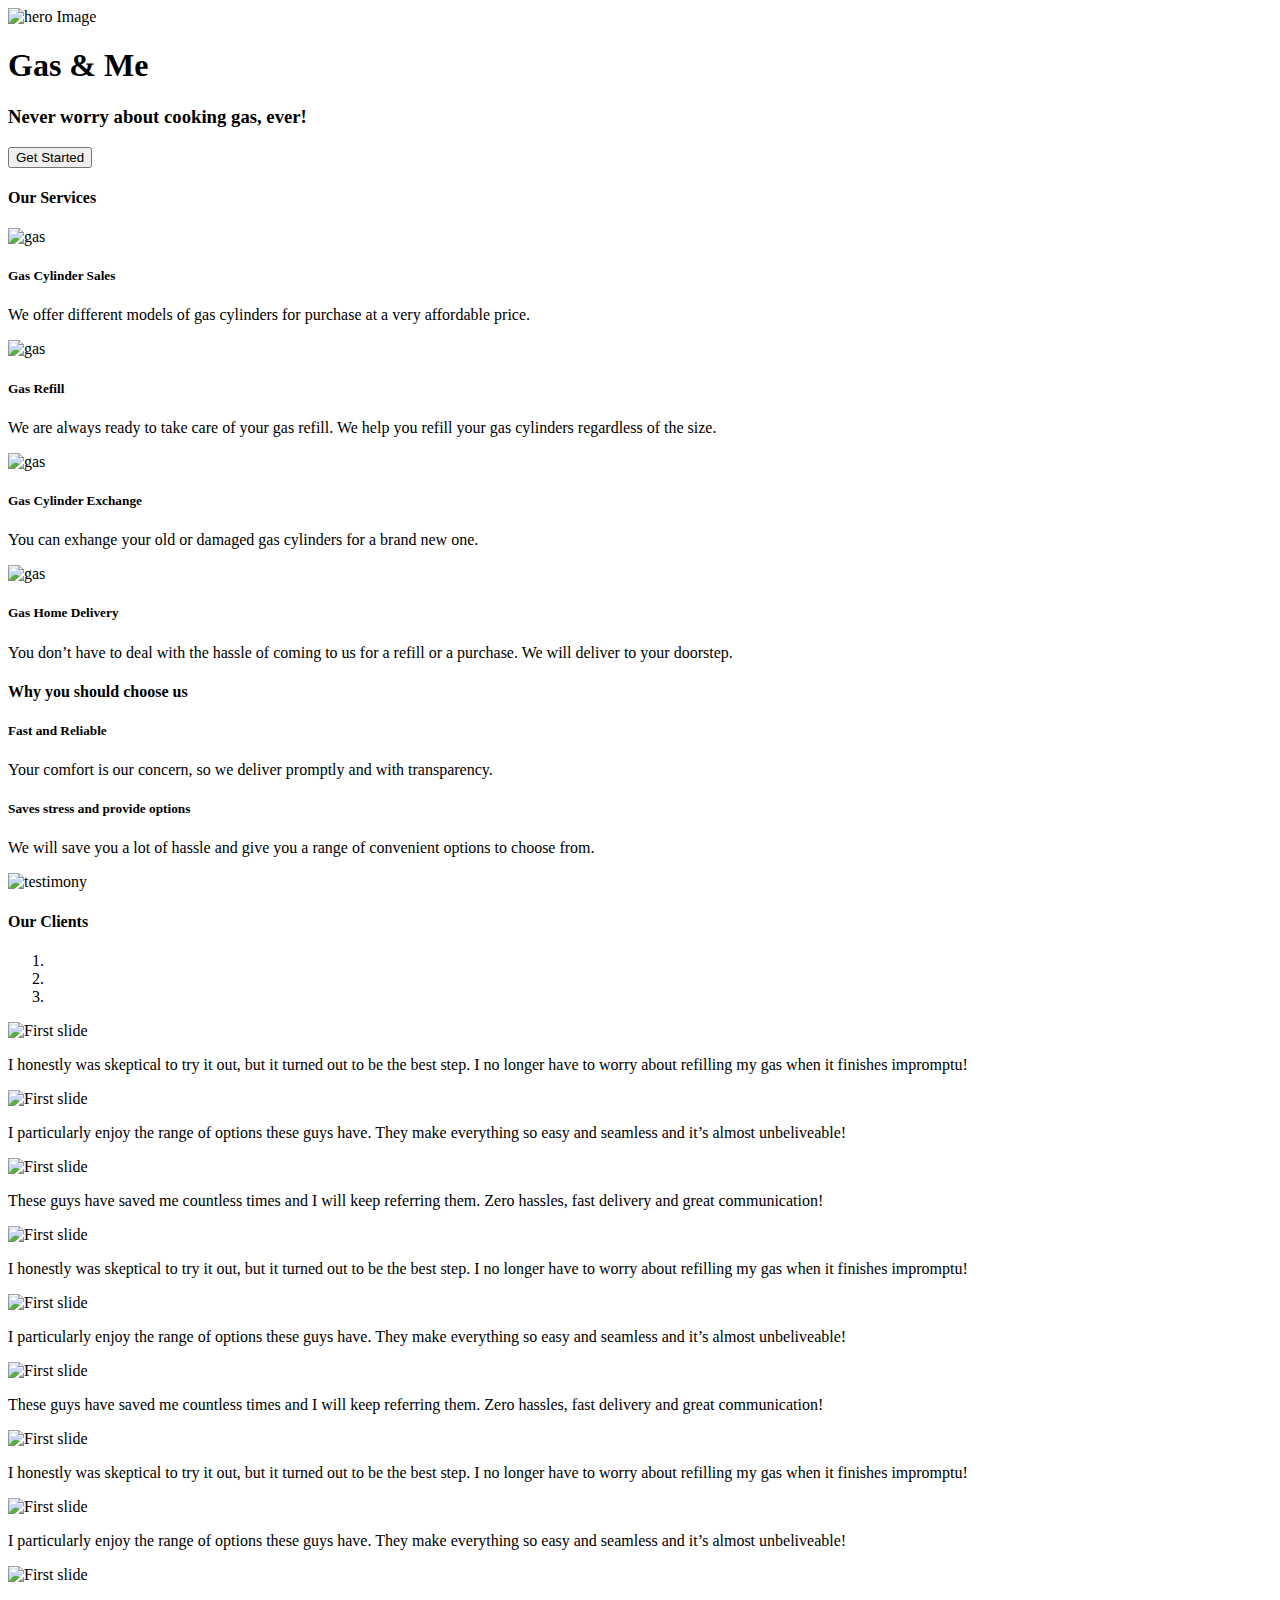
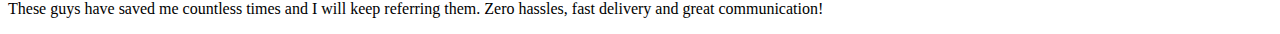
==== pages/index.html @ 0a4c54c0 "replaced pages directory" ====
<!DOCTYPE html>
<html lang="en">
<head>
    <meta charset="UTF-8">
    <meta http-equiv="X-UA-Compatible" content="IE=edge">
    <meta name="viewport" content="width=device-width, initial-scale=1.0">
    <link rel="stylesheet" href="/styles/index.css">
    <link rel="stylesheet" href="https://stackpath.bootstrapcdn.com/bootstrap/4.5.0/css/bootstrap.min.css"
        integrity="sha384-9aIt2nRpC12Uk9gS9baDl411NQApFmC26EwAOH8WgZl5MYYxFfc+NcPb1dKGj7Sk" crossorigin="anonymous" />
    <link rel="stylesheet" href="https://cdnjs.cloudflare.com/ajax/libs/font-awesome/5.12.0-2/css/all.min.css"
        integrity="sha256-46r060N2LrChLLb5zowXQ72/iKKNiw/lAmygmHExk/o=" crossorigin="anonymous" />
    <link href="https://fonts.googleapis.com/css2?family=Nunito:wght@400;600&display=swap" rel="stylesheet">
    <link rel="stylesheet" href="https://cdnjs.cloudflare.com/ajax/libs/animate.css/4.1.1/animate.min.css"/>
    <title>Gas&Me</title>
</head>
<body>
    <div class="hero-section">
        <div class="hero">        
            <img src="/images/hero.png" alt="hero Image" class="hero-img">
            <div class="hero-text">
               <h1 class="animate__animated animate__fadeInDown">Gas & Me</h1>
               <h3 class="animate__animated animate__fadeInDown animate__delay-1s text-center">Never worry about cooking gas, ever!</h3>
               <button class="btn-regular animate__animated animate__fadeIn animate__delay-2s">Get Started</button>
           </div>
       </div>
    </div>
    <div class="services-section">
        <h4 class="section-header">Our Services</h4>
        <div class="service-row">
            <div class="service-item first-service">
                <img src="/images/Screen Shot 2021-06-16 at 1.08.34 PM.png" alt="gas" class="service-img">
                <div>
                    <h5 class="service-item-header">Gas Cylinder Sales</h5>
                    <p>We offer different models of gas cylinders for purchase at a very affordable price.</p>
                </div>
            </div>
            <div class="service-item">
                <img src="/images/Screen Shot 2021-06-16 at 1.05.53 PM.png" alt="gas" class="service-img">
                <div>
                    <h5 class="service-item-header">Gas Refill</h5>
                    <p>We are always ready to take care
                        of your gas refill. We help you refill your gas cylinders regardless of the size.</p>
                </div>
            </div>
        </div>
        <div class="service-row">
            <div class="service-item">
                <img src="/images/Screen Shot 2021-06-16 at 1.15.35 PM.png" alt="gas" class="service-img">
                <div>
                    <h5 class="service-item-header">Gas Cylinder Exchange</h5>
                    <p>You can exhange your old or damaged gas cylinders for a brand new one.</p>
                </div>
            </div>
            <div class="service-item fourth-service">
                <img src="/images/Screen Shot 2021-06-16 at 1.16.30 PM.png" alt="gas" class="service-img">
                <div>
                    <h5 class="service-item-header">Gas Home Delivery</h5>
                    <p>You don’t have to deal with the hassle of coming to us for a refill  or a purchase. We will deliver to your doorstep.</p>
                </div>
            </div>
        </div>
    </div>
    <div class="testimony-section">
       <div class="whyUs-container">
            <h4 class="section-header">Why you should choose us</h4>
            <div class="whyUs">
                <div class="whyUs-text">
                    <h5>Fast and Reliable</h5>
                    <p>Your comfort is our concern, so we deliver promptly and with transparency.</p>
                    <h5>Saves stress and provide options</h5>
                    <p>We will save you a lot of hassle and give you a range of convenient options to choose from.</p>
                </div>
                <img src="/images/8481.JPG" alt="testimony" class="whyUs-img">
            </div>
       </div>
       <div class="reviews">
            <h4 class="section-header">Our Clients</h4>
            <div id="carouselIndicators" class="carousel slide row  mx-auto" data-ride="carousel">
            <ol class="carousel-indicators">
                <li data-target="#carouselIndicators" data-slide-to="0" class="active"></li>
                <li data-target="#carouselIndicators" data-slide-to="1"></li>
                <li data-target="#carouselIndicators" data-slide-to="2"></li>
            </ol>
            <div class="carousel-inner">
                <div class="carousel-item active">
                    <div class="d-flex">
                       <div class="user-testimony-container d-none d-lg-block shadow ">
                            <img class="d-block mb-4" src="/images/IMG_0888 2.jpg" alt="First slide">
                            <p>
                                I honestly was skeptical to try it out,
                                but it turned out to be the best step.
                                I no longer have to worry about refilling
                                my gas when it finishes impromptu!
                            </p>
                       </div>
                       <div class="user-testimony-container ml-0 ml-lg-4 shadow ">
                            <img class="d-block mb-4" src="/images/Screen Shot 2021-06-16 at 1.20.29 PM.png" alt="First slide">
                            <p>
                                I particularly enjoy the range of options these guys have.
                                They make everything so easy and 
                                seamless and it’s almost unbeliveable!
                            </p>
                        </div>
                        <div class="user-testimony-container ml-4 d-none d-lg-block shadow">
                            <img class="d-block mb-4" src="/images/IMG_9053.jpg" alt="First slide">
                            <p>
                                These guys have saved me countless times
                                and I will keep referring them. 
                                Zero hassles, fast delivery and 
                                great communication!
                            </p>
                        </div>     
                    </div>                                                      
                </div>
                <div class="carousel-item">
                    <div class="d-flex">
                        <div class="user-testimony-container d-none d-lg-block shadow">
                             <img class="d-block mb-4" src="https://picsum.photos/id/1027/2848/4272" alt="First slide">
                             <p>
                                 I honestly was skeptical to try it out,
                                 but it turned out to be the best step.
                                 I no longer have to worry about refilling
                                 my gas when it finishes impromptu!
                             </p>
                        </div>
                        <div class="user-testimony-container ml-0 ml-lg-4 shadow">
                             <img class="d-block mb-4" src="/images/IMG_0888 2.jpg" alt="First slide">
                             <p>
                                 I particularly enjoy the range of options these guys have.
                                 They make everything so easy and 
                                 seamless and it’s almost unbeliveable!
                             </p>
                         </div>
                         <div class="user-testimony-container ml-4 d-none d-lg-block shadow">
                             <img class="d-block mb-4" src="https://picsum.photos/200" alt="First slide">
                             <p>
                                 These guys have saved me countless times
                                 and I will keep referring them. 
                                 Zero hassles, fast delivery and 
                                 great communication!
                             </p>
                         </div>     
                     </div>           
                </div>
                <div class="carousel-item">
                    <div class="d-flex">
                        <div class="user-testimony-container d-none d-lg-block shadow">
                             <img class="d-block mb-4" src="https://picsum.photos/id/219/5184/3456" alt="First slide">
                             <p>
                                 I honestly was skeptical to try it out,
                                 but it turned out to be the best step.
                                 I no longer have to worry about refilling
                                 my gas when it finishes impromptu!
                             </p>
                        </div>
                        <div class="user-testimony-container ml-0 ml-lg-4 shadow">
                             <img class="d-block mb-4" src="/images/IMG_9053.jpg" alt="First slide">
                             <p>
                                 I particularly enjoy the range of options these guys have.
                                 They make everything so easy and 
                                 seamless and it’s almost unbeliveable!
                             </p>
                         </div>
                         <div class="user-testimony-container ml-4 d-none d-lg-block shadow">
                             <img class="d-block mb-4" src="https://picsum.photos/id/250/4928/3264" alt="First slide">
                             <p>
                                 These guys have saved me countless times
                                 and I will keep referring them. 
                                 Zero hassles, fast delivery and 
                                 great communication!
                             </p>
                         </div>     
                     </div>           
                </div>
            </div>
        </div>
    </div>
    <!-- MDB -->
    <script src="https://code.jquery.com/jquery-3.5.1.slim.min.js"
        integrity="sha384-DfXdz2htPH0lsSSs5nCTpuj/zy4C+OGpamoFVy38MVBnE+IbbVYUew+OrCXaRkfj"
        crossorigin="anonymous"></script>
    <script src="https://cdn.jsdelivr.net/npm/popper.js@1.16.0/dist/umd/popper.min.js"
        integrity="sha384-Q6E9RHvbIyZFJoft+2mJbHaEWldlvI9IOYy5n3zV9zzTtmI3UksdQRVvoxMfooAo"
        crossorigin="anonymous"></script>
    <script src="https://stackpath.bootstrapcdn.com/bootstrap/4.5.0/js/bootstrap.min.js"
        integrity="sha384-OgVRvuATP1z7JjHLkuOU7Xw704+h835Lr+6QL9UvYjZE3Ipu6Tp75j7Bh/kR0JKI"
        crossorigin="anonymous"></script>
</body>
</html>
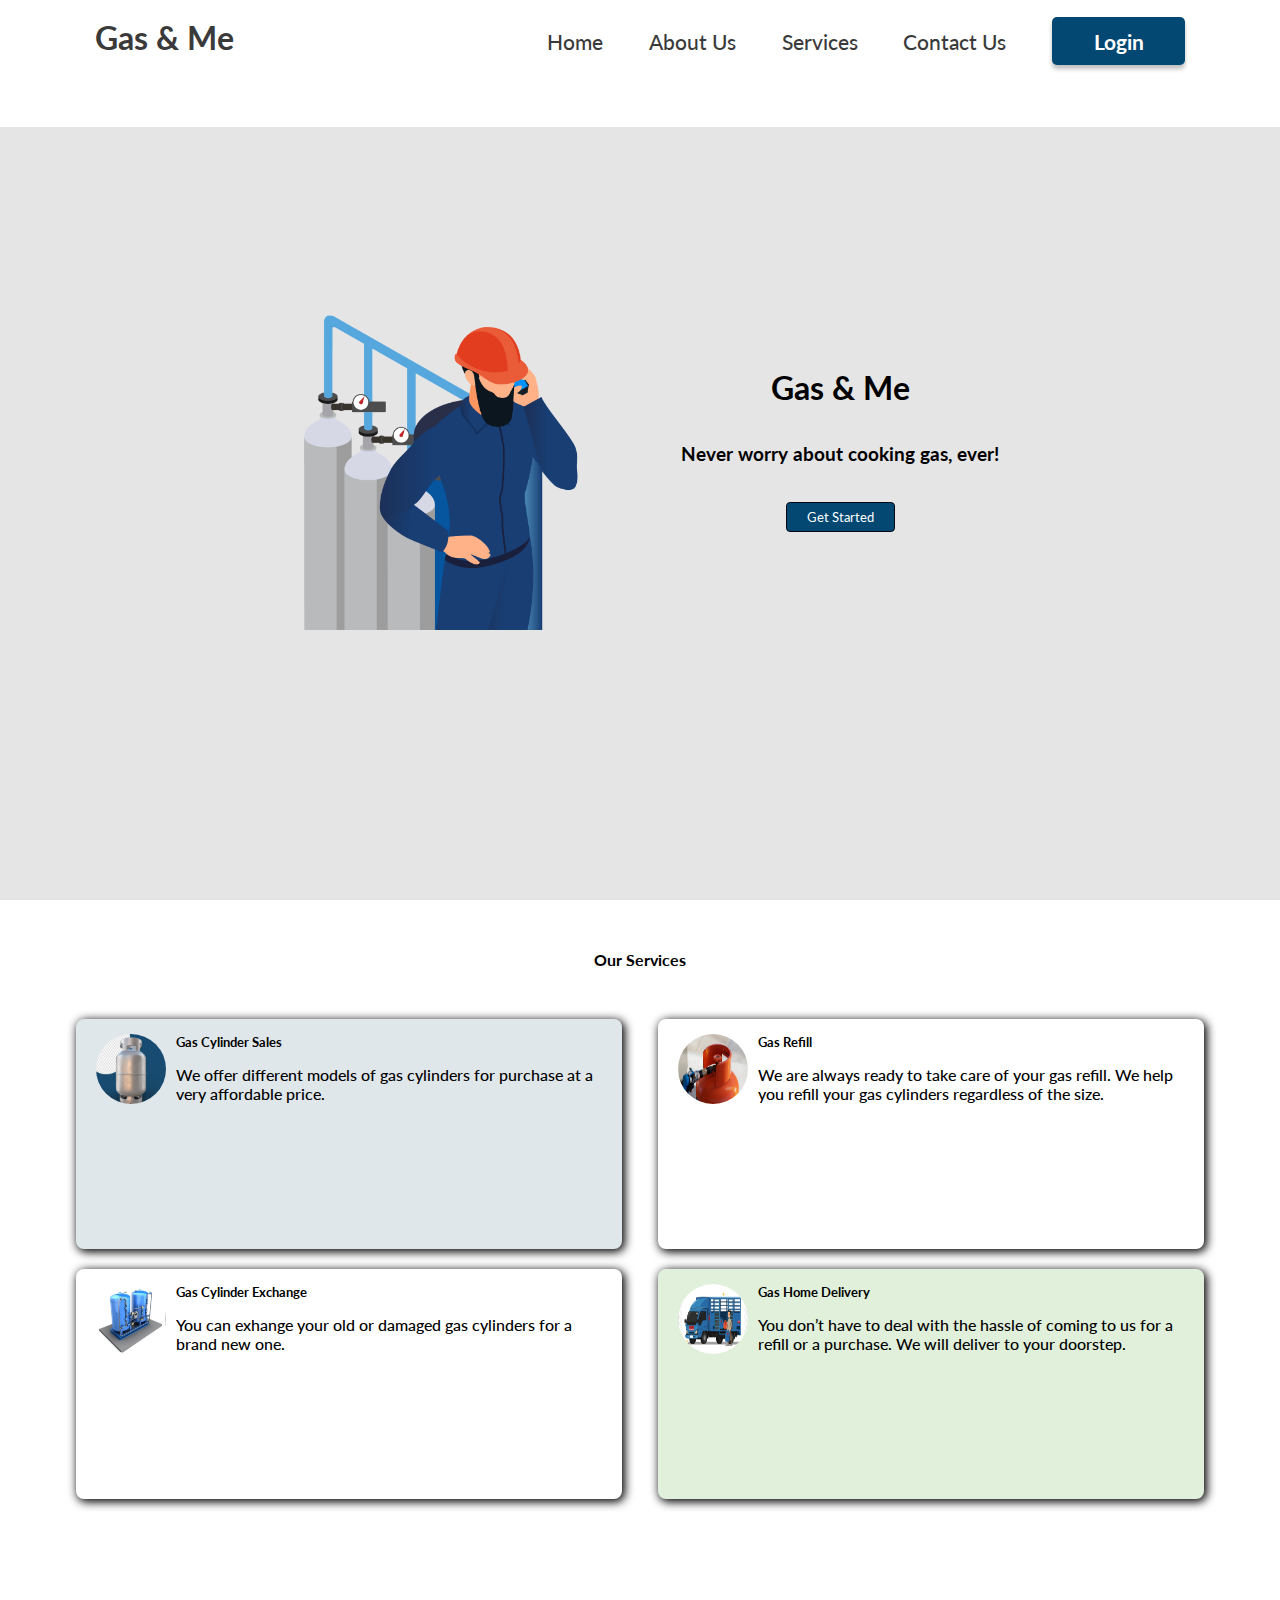
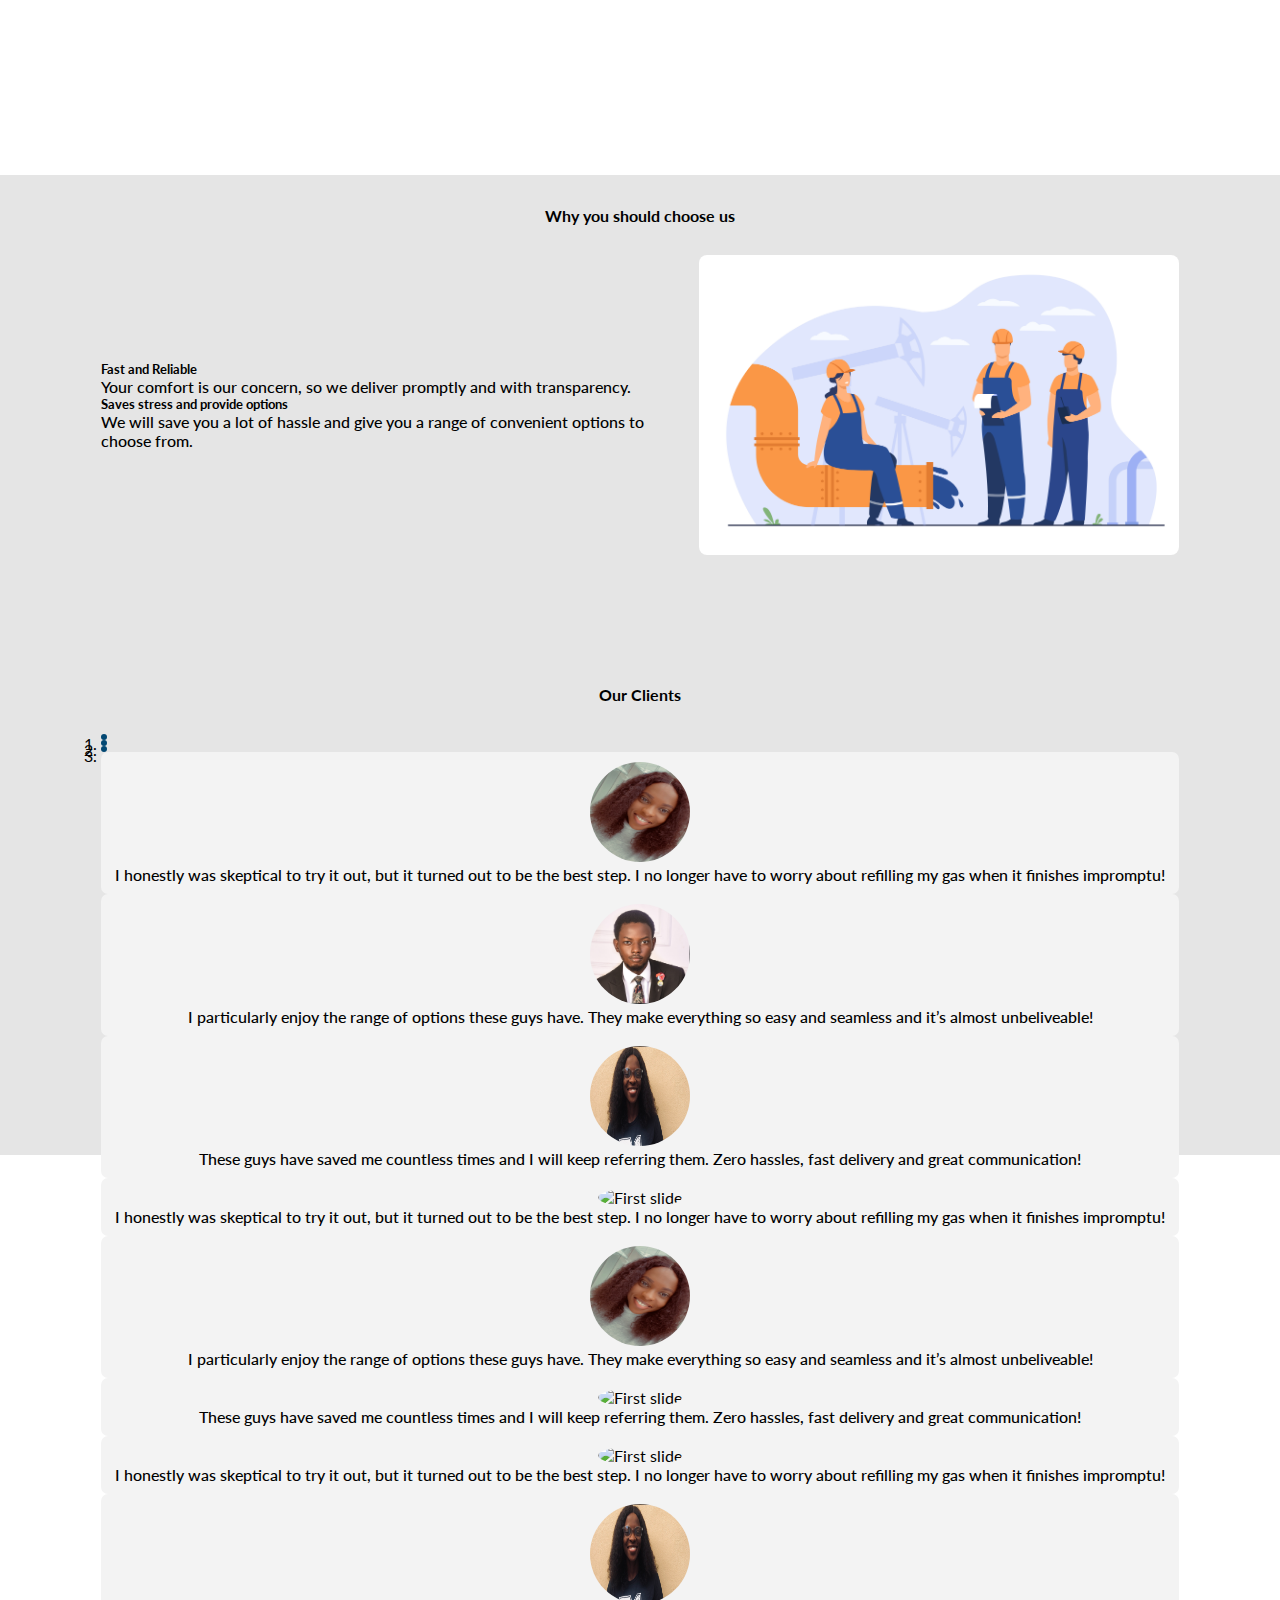
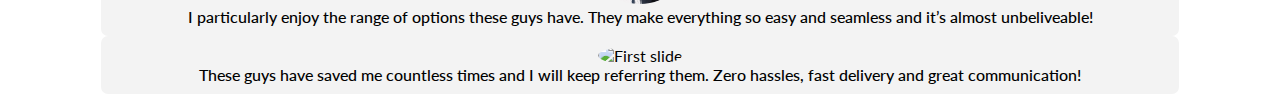
==== commit bd5532aa: "Merge 9c381115237abf28cf89bd77a38b15a7b6734849 into bec353bd8f982e36faac49330c30933de8c68330" ====
--- a/pages/index.html
+++ b/pages/index.html
@@ -4,7 +4,11 @@
     <meta charset="UTF-8">
     <meta http-equiv="X-UA-Compatible" content="IE=edge">
     <meta name="viewport" content="width=device-width, initial-scale=1.0">
-    <link rel="stylesheet" href="/styles/index.css">
+    <link rel="preconnect" href="https://fonts.googleapis.com">
+<link rel="preconnect" href="https://fonts.gstatic.com" crossorigin>
+<link href="https://fonts.googleapis.com/css2?family=Lato:wght@100;300;400;700;900&display=swap" rel="stylesheet">
+<link href="https://fonts.googleapis.com/icon?family=Material+Icons" rel="stylesheet">
+<link rel="stylesheet" href="/styles/index.css">
     <link rel="stylesheet" href="https://stackpath.bootstrapcdn.com/bootstrap/4.5.0/css/bootstrap.min.css"
         integrity="sha384-9aIt2nRpC12Uk9gS9baDl411NQApFmC26EwAOH8WgZl5MYYxFfc+NcPb1dKGj7Sk" crossorigin="anonymous" />
     <link rel="stylesheet" href="https://cdnjs.cloudflare.com/ajax/libs/font-awesome/5.12.0-2/css/all.min.css"
@@ -14,6 +18,25 @@
     <title>Gas&Me</title>
 </head>
 <body>
+    <header class="main-header">
+       <a href="/pages/index.html" class="logo">
+           <h1>Gas &amp; Me</h1>
+       </a>
+        <nav class="navItems ">
+            <a href="/pages/index.html">Home</a>
+            <a href="">About Us</a>
+            <a href="">Services</a>
+            <a href="">Contact Us</a>
+            <button class="login-btn">
+                <a href="">
+                 Login
+             </a>
+            </button>
+        </nav>
+        <button class="icon">
+            <i class="material-icons">menu</i> 
+        </button>
+    </header>
     <div class="hero-section">
         <div class="hero">        
             <img src="/images/hero.png" alt="hero Image" class="hero-img">
@@ -176,6 +199,7 @@
         </div>
     </div>
     <!-- MDB -->
+    <script src="../js/index.js"></script>
     <script src="https://code.jquery.com/jquery-3.5.1.slim.min.js"
         integrity="sha384-DfXdz2htPH0lsSSs5nCTpuj/zy4C+OGpamoFVy38MVBnE+IbbVYUew+OrCXaRkfj"
         crossorigin="anonymous"></script>
--- a/styles/index.css
+++ b/styles/index.css
@@ -0,0 +1,377 @@
+/* /* http://meyerweb.com/eric/tools/css/reset/
+   v2.0 | 20110126
+   License: none (public domain)
+*/
+@import url("https://fonts.googleapis.com/css2?family=Lato&display=swap");
+* {
+	margin: 0;
+	padding: 0;
+	font-family: "Lato", sans-serif;
+}
+
+/* GLOBAL STYLES */
+/* *,
+*:before,
+*:after {
+	box-sizing: border-box;
+	line-height: 1.5;
+	font-family: "Lato", sans-serif;
+	-webkit-font-smoothing: antialiased;
+	-moz-osx-font-smoothing: auto;
+}
+html {
+	--primary: hsla(0deg, 0%, 23%, 100%);
+	--secondary: hsla(203deg, 97%, 23%, 100%);
+	--white: hsla(0deg, 0%, 100%, 100%);
+}
+html,
+body {
+	height: 100%;
+} */
+/*Styles*/
+/*header*/
+
+.main-header {
+	height: 93px;
+	display: flex;
+	align-items: baseline;
+	padding: 17px 95px;
+	position: fixed;
+	top: 0;
+	left: 0;
+	right: 0;
+	background-color: white;
+	z-index: 1;
+}
+.main-header a {
+	text-decoration: none !important;
+}
+
+/*logo*/
+.logo {
+	text-decoration: none;
+	color: #3a3a3a;
+	margin-right: auto;
+}
+.logo h1 {
+	font-size: 2rem;
+	font-weight: 700;
+}
+.wrapper {
+	display: none;
+}
+
+/*Nav*/
+.navItems {
+	display: flex;
+	gap: clamp(1rem, 9.2vw - 4.5rem, 3.5rem);
+	align-items: baseline;
+}
+.navItems a {
+	text-decoration: none;
+	color: #3a3a3a;
+	font-size: 1.3rem;
+	font-weight: 500;
+}
+.navItems a:hover {
+	border-bottom: 3px solid #024873;
+}
+.mobile {
+	background: hsl(0deg 0% 0% /0.5);
+}
+.icon {
+	display: none;
+}
+/*login button */
+.login-btn {
+	background-color: #024873;
+	width: 133px;
+	height: 48px;
+	border-radius: 5px;
+	box-shadow: 0px 4px 4px hsla(0, 0%, 0%, 0.25);
+	border: 2px solid transparent;
+}
+.login-btn a {
+	text-decoration: none;
+	font-size: 1.3rem;
+	font-weight: 700;
+	color: white;
+}
+
+@media (max-width: 59.375rem) {
+	/*Mobile Nav */
+	.wrapper {
+		display: revert;
+		position: fixed;
+		top: 0;
+		bottom: 0;
+		left: 0;
+		right: 0;
+		background: hsl(0deg 0% 0% /0.5);
+		z-index: 1;
+	}
+	.content {
+		display: flex;
+		flex-direction: column;
+		position: relative;
+		background-color: white;
+		height: 100%;
+		width: 80%;
+		margin-left: auto;
+		padding: 32px;
+	}
+	.content nav {
+		display: flex;
+		flex-direction: column;
+		gap: 16px;
+	}
+	.content nav a {
+		text-decoration: none;
+		color: #3a3a3a;
+		font-size: 1.3rem;
+		font-weight: 500;
+	}
+	.close {
+		position: absolute;
+		top: 20px;
+		right: 20px;
+		background-color: transparent;
+		padding: 16px;
+	}
+	.flex {
+		flex: 1;
+	}
+	.footer {
+		display: flex;
+		flex-direction: column;
+		justify-content: flex-end;
+	}
+
+	.main-header {
+		padding-left: 30px;
+		padding-right: 30px;
+		align-items: center;
+	}
+	.navItems {
+		display: none;
+	}
+	.nav-items.toggle {
+		display: block;
+	}
+	.icon {
+		display: block;
+		margin: 0;
+		padding: 0;
+		border: none;
+		background: transparent;
+		font: inherit;
+		color: inherit;
+	}
+	.icon:focus {
+		outline-offset: 2px;
+	}
+	.icon:focus:not(:focus-visible) {
+		outline: none;
+	}
+}
+p {
+	font-weight: 500;
+}
+
+h4 {
+	font-weight: 700;
+}
+.hero-section {
+	height: 100vh;
+}
+
+.hero {
+	display: flex;
+	justify-content: center;
+	background-color: #e5e5e5;
+	align-items: center;
+	height: 100%;
+}
+
+.hero-img {
+	width: 300px;
+	height: 360px;
+	transform: scaleX(-1);
+	object-fit: cover;
+	object-position: 0% 0%;
+}
+.hero-text {
+	display: flex;
+	flex-direction: column;
+	justify-content: space-around;
+	align-items: center;
+	margin-left: 100px;
+	height: 200px;
+}
+
+.btn-regular {
+	padding: 6px 20px 6px 20px;
+	background-color: #024873;
+	border: 0.2px solid rgb(7, 7, 20);
+	border-radius: 4px;
+	color: white;
+}
+
+.services-section {
+	height: 90vh;
+	padding: 20px;
+	margin-bottom: 25px;
+}
+
+.section-header {
+	text-align: center;
+	margin-top: 30px;
+	margin-bottom: 30px;
+}
+
+.service-row {
+	display: flex;
+	justify-content: space-evenly;
+	padding: 20px 30px 0 30px;
+}
+
+.first-service {
+	background-color: #e0e7eb;
+}
+
+.fourth-service {
+	background-color: #e1f0db;
+}
+
+.service-item {
+	display: flex;
+	height: 200px;
+	width: 506px;
+	margin: 0 10px;
+	border-radius: 8px;
+	box-shadow: 2px 2px 10px 1px;
+	padding: 15px 20px;
+}
+
+.service-img {
+	width: 70px;
+	height: 70px;
+	border-radius: 50%;
+	margin-right: 10px;
+}
+
+.service-item-header {
+	margin-bottom: 15px;
+}
+
+.testimony-section {
+	background-color: #e5e5e5;
+	padding: 1px;
+}
+
+.whyUs {
+	display: flex;
+	justify-content: center;
+	align-items: center;
+	padding: 0 100px;
+}
+
+.whyUs-img {
+	height: 300px;
+	border-radius: 8px;
+	margin-left: 18px;
+	order: 2;
+}
+
+.whyUs-text {
+	order: 1;
+}
+
+.reviews {
+	padding: 100px;
+}
+
+.carousel {
+	height: 20rem;
+	margin: auto;
+}
+
+.user-testimony-container {
+	background-color: #f3f3f3;
+	text-align: center;
+	padding: 10px;
+	border-radius: 7px;
+}
+.carousel-item img {
+	border-radius: 50%;
+	height: 100px;
+	width: 100px;
+	margin: auto auto;
+}
+
+.carousel-indicators li {
+	background-color: #024873 !important;
+	width: 6px !important;
+	height: 6px !important;
+	border-radius: 50% !important;
+}
+
+@media (max-width: 950px) {
+	.whyUs {
+		padding: 0 30px;
+	}
+}
+@media (max-width: 767px) {
+	.hero {
+		flex-direction: column;
+	}
+
+	.hero-text {
+		margin-left: 0;
+	}
+
+	.services-section {
+		height: inherit;
+	}
+
+	.service-row {
+		flex-direction: column;
+		align-items: center;
+		padding: 0;
+	}
+
+	.service-item {
+		margin-bottom: 20px;
+		width: 90%;
+	}
+
+	.whyUs {
+		flex-direction: column;
+	}
+
+	.whyUs-img {
+		order: 1;
+		margin-bottom: 30px;
+		width: 90%;
+		height: inherit;
+		margin-left: 0;
+	}
+
+	.whyUs-text {
+		text-align: center;
+		order: 2;
+		padding: 0 20px;
+	}
+
+	.reviews {
+		padding: 30px;
+	}
+}
+@media (max-width: 450px) {
+	.services-section {
+		padding: 0;
+	}
+	.whyUs {
+		padding: 0;
+	}
+}
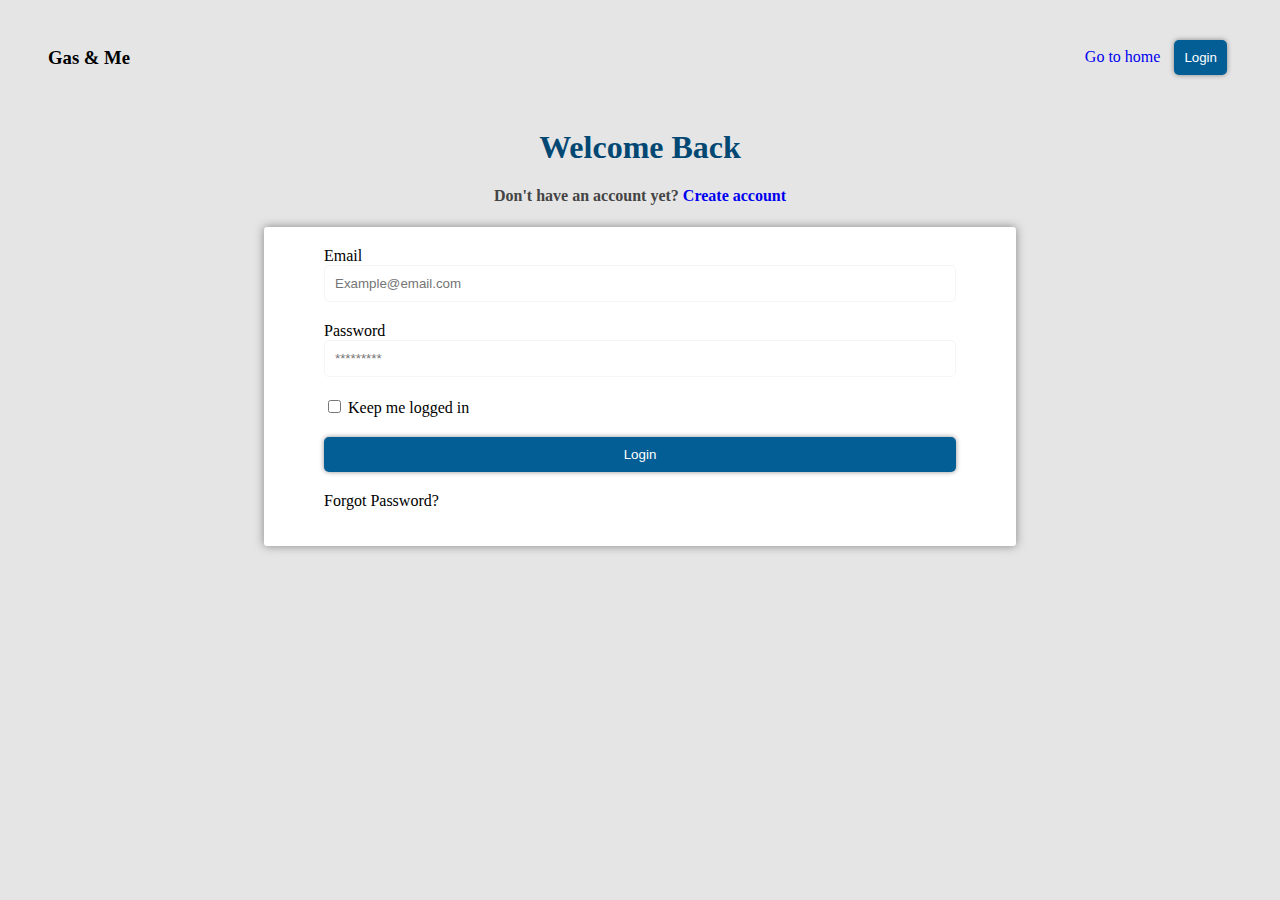
==== commit 1f24028f: "Task Achieved" ====
--- a/pages/index.html
+++ b/pages/index.html
@@ -1,213 +1,64 @@
-<!DOCTYPE html>
 <html lang="en">
+
 <head>
     <meta charset="UTF-8">
     <meta http-equiv="X-UA-Compatible" content="IE=edge">
     <meta name="viewport" content="width=device-width, initial-scale=1.0">
-    <link rel="preconnect" href="https://fonts.googleapis.com">
-<link rel="preconnect" href="https://fonts.gstatic.com" crossorigin>
-<link href="https://fonts.googleapis.com/css2?family=Lato:wght@100;300;400;700;900&display=swap" rel="stylesheet">
-<link href="https://fonts.googleapis.com/icon?family=Material+Icons" rel="stylesheet">
-<link rel="stylesheet" href="/styles/index.css">
-    <link rel="stylesheet" href="https://stackpath.bootstrapcdn.com/bootstrap/4.5.0/css/bootstrap.min.css"
-        integrity="sha384-9aIt2nRpC12Uk9gS9baDl411NQApFmC26EwAOH8WgZl5MYYxFfc+NcPb1dKGj7Sk" crossorigin="anonymous" />
-    <link rel="stylesheet" href="https://cdnjs.cloudflare.com/ajax/libs/font-awesome/5.12.0-2/css/all.min.css"
-        integrity="sha256-46r060N2LrChLLb5zowXQ72/iKKNiw/lAmygmHExk/o=" crossorigin="anonymous" />
-    <link href="https://fonts.googleapis.com/css2?family=Nunito:wght@400;600&display=swap" rel="stylesheet">
-    <link rel="stylesheet" href="https://cdnjs.cloudflare.com/ajax/libs/animate.css/4.1.1/animate.min.css"/>
-    <title>Gas&Me</title>
+    <link rel="stylesheet" href="../styles/index.css">
+    <title>Login Page</title>
+
 </head>
+
 <body>
-    <header class="main-header">
-       <a href="/pages/index.html" class="logo">
-           <h1>Gas &amp; Me</h1>
-       </a>
-        <nav class="navItems ">
-            <a href="/pages/index.html">Home</a>
-            <a href="">About Us</a>
-            <a href="">Services</a>
-            <a href="">Contact Us</a>
-            <button class="login-btn">
-                <a href="">
-                 Login
-             </a>
-            </button>
-        </nav>
-        <button class="icon">
-            <i class="material-icons">menu</i> 
-        </button>
-    </header>
-    <div class="hero-section">
-        <div class="hero">        
-            <img src="/images/hero.png" alt="hero Image" class="hero-img">
-            <div class="hero-text">
-               <h1 class="animate__animated animate__fadeInDown">Gas & Me</h1>
-               <h3 class="animate__animated animate__fadeInDown animate__delay-1s text-center">Never worry about cooking gas, ever!</h3>
-               <button class="btn-regular animate__animated animate__fadeIn animate__delay-2s">Get Started</button>
-           </div>
-       </div>
+    <div class="container">
+        <header>
+            <div class="logo">
+                <h3> Gas & Me</h3>
+            </div>
+            <div class="tool-bar">
+                <li><a href="#">Go to home</a></li>
+                <li><Button>Login</Button></li>
+
+            </div>
+        </header>
+        <div class="top-text">
+            <h1>Welcome Back</h1>
+            <h4>Don't have an account yet? <a href="#">Create account</a></h4>
+        </div>
+
+
+        <div class="login-box">
+            <form action="">
+                <div class="form-group">
+                    <label for="email">
+                        Email
+                    </label>
+                    <input type="email" id="email" name="email" placeholder="Example@email.com">
+
+                </div>
+                <div class="form-group">
+                    <label for="password">
+                        Password
+                    </label>
+                    <input type="password" id="password" name="password" placeholder="*********">
+                    <span>
+                </div>
+                <div class="form-group">
+
+                    <input type="checkbox" name="checkbox" id="">
+                    <label for="checkbox">Keep me logged in</label>
+                </div>
+                <div class="form-group">
+
+                    <button type="submit">Login</button>
+                </div>
+                </span>
+                Forgot Password?
+            </form>
+        </div>
+
     </div>
-    <div class="services-section">
-        <h4 class="section-header">Our Services</h4>
-        <div class="service-row">
-            <div class="service-item first-service">
-                <img src="/images/Screen Shot 2021-06-16 at 1.08.34 PM.png" alt="gas" class="service-img">
-                <div>
-                    <h5 class="service-item-header">Gas Cylinder Sales</h5>
-                    <p>We offer different models of gas cylinders for purchase at a very affordable price.</p>
-                </div>
-            </div>
-            <div class="service-item">
-                <img src="/images/Screen Shot 2021-06-16 at 1.05.53 PM.png" alt="gas" class="service-img">
-                <div>
-                    <h5 class="service-item-header">Gas Refill</h5>
-                    <p>We are always ready to take care
-                        of your gas refill. We help you refill your gas cylinders regardless of the size.</p>
-                </div>
-            </div>
-        </div>
-        <div class="service-row">
-            <div class="service-item">
-                <img src="/images/Screen Shot 2021-06-16 at 1.15.35 PM.png" alt="gas" class="service-img">
-                <div>
-                    <h5 class="service-item-header">Gas Cylinder Exchange</h5>
-                    <p>You can exhange your old or damaged gas cylinders for a brand new one.</p>
-                </div>
-            </div>
-            <div class="service-item fourth-service">
-                <img src="/images/Screen Shot 2021-06-16 at 1.16.30 PM.png" alt="gas" class="service-img">
-                <div>
-                    <h5 class="service-item-header">Gas Home Delivery</h5>
-                    <p>You don’t have to deal with the hassle of coming to us for a refill  or a purchase. We will deliver to your doorstep.</p>
-                </div>
-            </div>
-        </div>
-    </div>
-    <div class="testimony-section">
-       <div class="whyUs-container">
-            <h4 class="section-header">Why you should choose us</h4>
-            <div class="whyUs">
-                <div class="whyUs-text">
-                    <h5>Fast and Reliable</h5>
-                    <p>Your comfort is our concern, so we deliver promptly and with transparency.</p>
-                    <h5>Saves stress and provide options</h5>
-                    <p>We will save you a lot of hassle and give you a range of convenient options to choose from.</p>
-                </div>
-                <img src="/images/8481.JPG" alt="testimony" class="whyUs-img">
-            </div>
-       </div>
-       <div class="reviews">
-            <h4 class="section-header">Our Clients</h4>
-            <div id="carouselIndicators" class="carousel slide row  mx-auto" data-ride="carousel">
-            <ol class="carousel-indicators">
-                <li data-target="#carouselIndicators" data-slide-to="0" class="active"></li>
-                <li data-target="#carouselIndicators" data-slide-to="1"></li>
-                <li data-target="#carouselIndicators" data-slide-to="2"></li>
-            </ol>
-            <div class="carousel-inner">
-                <div class="carousel-item active">
-                    <div class="d-flex">
-                       <div class="user-testimony-container d-none d-lg-block shadow ">
-                            <img class="d-block mb-4" src="/images/IMG_0888 2.jpg" alt="First slide">
-                            <p>
-                                I honestly was skeptical to try it out,
-                                but it turned out to be the best step.
-                                I no longer have to worry about refilling
-                                my gas when it finishes impromptu!
-                            </p>
-                       </div>
-                       <div class="user-testimony-container ml-0 ml-lg-4 shadow ">
-                            <img class="d-block mb-4" src="/images/Screen Shot 2021-06-16 at 1.20.29 PM.png" alt="First slide">
-                            <p>
-                                I particularly enjoy the range of options these guys have.
-                                They make everything so easy and 
-                                seamless and it’s almost unbeliveable!
-                            </p>
-                        </div>
-                        <div class="user-testimony-container ml-4 d-none d-lg-block shadow">
-                            <img class="d-block mb-4" src="/images/IMG_9053.jpg" alt="First slide">
-                            <p>
-                                These guys have saved me countless times
-                                and I will keep referring them. 
-                                Zero hassles, fast delivery and 
-                                great communication!
-                            </p>
-                        </div>     
-                    </div>                                                      
-                </div>
-                <div class="carousel-item">
-                    <div class="d-flex">
-                        <div class="user-testimony-container d-none d-lg-block shadow">
-                             <img class="d-block mb-4" src="https://picsum.photos/id/1027/2848/4272" alt="First slide">
-                             <p>
-                                 I honestly was skeptical to try it out,
-                                 but it turned out to be the best step.
-                                 I no longer have to worry about refilling
-                                 my gas when it finishes impromptu!
-                             </p>
-                        </div>
-                        <div class="user-testimony-container ml-0 ml-lg-4 shadow">
-                             <img class="d-block mb-4" src="/images/IMG_0888 2.jpg" alt="First slide">
-                             <p>
-                                 I particularly enjoy the range of options these guys have.
-                                 They make everything so easy and 
-                                 seamless and it’s almost unbeliveable!
-                             </p>
-                         </div>
-                         <div class="user-testimony-container ml-4 d-none d-lg-block shadow">
-                             <img class="d-block mb-4" src="https://picsum.photos/200" alt="First slide">
-                             <p>
-                                 These guys have saved me countless times
-                                 and I will keep referring them. 
-                                 Zero hassles, fast delivery and 
-                                 great communication!
-                             </p>
-                         </div>     
-                     </div>           
-                </div>
-                <div class="carousel-item">
-                    <div class="d-flex">
-                        <div class="user-testimony-container d-none d-lg-block shadow">
-                             <img class="d-block mb-4" src="https://picsum.photos/id/219/5184/3456" alt="First slide">
-                             <p>
-                                 I honestly was skeptical to try it out,
-                                 but it turned out to be the best step.
-                                 I no longer have to worry about refilling
-                                 my gas when it finishes impromptu!
-                             </p>
-                        </div>
-                        <div class="user-testimony-container ml-0 ml-lg-4 shadow">
-                             <img class="d-block mb-4" src="/images/IMG_9053.jpg" alt="First slide">
-                             <p>
-                                 I particularly enjoy the range of options these guys have.
-                                 They make everything so easy and 
-                                 seamless and it’s almost unbeliveable!
-                             </p>
-                         </div>
-                         <div class="user-testimony-container ml-4 d-none d-lg-block shadow">
-                             <img class="d-block mb-4" src="https://picsum.photos/id/250/4928/3264" alt="First slide">
-                             <p>
-                                 These guys have saved me countless times
-                                 and I will keep referring them. 
-                                 Zero hassles, fast delivery and 
-                                 great communication!
-                             </p>
-                         </div>     
-                     </div>           
-                </div>
-            </div>
-        </div>
-    </div>
-    <!-- MDB -->
-    <script src="../js/index.js"></script>
-    <script src="https://code.jquery.com/jquery-3.5.1.slim.min.js"
-        integrity="sha384-DfXdz2htPH0lsSSs5nCTpuj/zy4C+OGpamoFVy38MVBnE+IbbVYUew+OrCXaRkfj"
-        crossorigin="anonymous"></script>
-    <script src="https://cdn.jsdelivr.net/npm/popper.js@1.16.0/dist/umd/popper.min.js"
-        integrity="sha384-Q6E9RHvbIyZFJoft+2mJbHaEWldlvI9IOYy5n3zV9zzTtmI3UksdQRVvoxMfooAo"
-        crossorigin="anonymous"></script>
-    <script src="https://stackpath.bootstrapcdn.com/bootstrap/4.5.0/js/bootstrap.min.js"
-        integrity="sha384-OgVRvuATP1z7JjHLkuOU7Xw704+h835Lr+6QL9UvYjZE3Ipu6Tp75j7Bh/kR0JKI"
-        crossorigin="anonymous"></script>
+
 </body>
+
 </html>--- a/styles/index.css
+++ b/styles/index.css
@@ -1,377 +1,66 @@
-/* /* http://meyerweb.com/eric/tools/css/reset/
-   v2.0 | 20110126
-   License: none (public domain)
-*/
-@import url("https://fonts.googleapis.com/css2?family=Lato&display=swap");
-* {
-	margin: 0;
-	padding: 0;
-	font-family: "Lato", sans-serif;
+body {
+  background: #e5e5e5;
+}
+a{
+    text-decoration: none;
+}
+li{
+    margin: 0 5;
+}
+.container header {
+  display: flex;
+  justify-content: space-between;
+  align-items: center;
+  padding: 20px 40px;
+}
+.container header li {
+  display: inline;
+}
+.container .top-text {
+  text-align: center;
+}
+.top-text h1 {
+  color: #024873;
+}
+.top-text h4 {
+  color: #444;
 }
 
-/* GLOBAL STYLES */
-/* *,
-*:before,
-*:after {
-	box-sizing: border-box;
-	line-height: 1.5;
-	font-family: "Lato", sans-serif;
-	-webkit-font-smoothing: antialiased;
-	-moz-osx-font-smoothing: auto;
+.container .login-box {
+  width: 50%;
+  margin: 0 auto;
+  padding: 20px 60px;
+  height: auto;
+  background: #fff;
+  border-radius: 3px;
+  box-shadow: 0 0 10px rgba(70, 70, 70, 0.6);
 }
-html {
-	--primary: hsla(0deg, 0%, 23%, 100%);
-	--secondary: hsla(203deg, 97%, 23%, 100%);
-	--white: hsla(0deg, 0%, 100%, 100%);
+.container .login-box .form-group label:nth-child(1) {
+  display: block;
 }
-html,
-body {
-	height: 100%;
-} */
-/*Styles*/
-/*header*/
-
-.main-header {
-	height: 93px;
-	display: flex;
-	align-items: baseline;
-	padding: 17px 95px;
-	position: fixed;
-	top: 0;
-	left: 0;
-	right: 0;
-	background-color: white;
-	z-index: 1;
+.form-group {
+  margin-bottom: 20px;
 }
-.main-header a {
-	text-decoration: none !important;
+.form-group input[type="email"],
+.form-group input[type="password"] {
+  outline: none;
+  width: 100%;
+  border-radius: 5px;
+  padding: 10px;
+  border: none;
+  border: 1px solid whitesmoke;
+}
+form button,
+li button {
+  background: #035e96;
+  outline: none;
+  border: none;
+  padding: 10px;
+  border-radius: 5px;
+  box-shadow: 0 0 5px rgba(70, 70, 70, 0.6);
+  color: #fff;
+}
+form button {
+  width: 100%;
 }
 
-/*logo*/
-.logo {
-	text-decoration: none;
-	color: #3a3a3a;
-	margin-right: auto;
-}
-.logo h1 {
-	font-size: 2rem;
-	font-weight: 700;
-}
-.wrapper {
-	display: none;
-}
-
-/*Nav*/
-.navItems {
-	display: flex;
-	gap: clamp(1rem, 9.2vw - 4.5rem, 3.5rem);
-	align-items: baseline;
-}
-.navItems a {
-	text-decoration: none;
-	color: #3a3a3a;
-	font-size: 1.3rem;
-	font-weight: 500;
-}
-.navItems a:hover {
-	border-bottom: 3px solid #024873;
-}
-.mobile {
-	background: hsl(0deg 0% 0% /0.5);
-}
-.icon {
-	display: none;
-}
-/*login button */
-.login-btn {
-	background-color: #024873;
-	width: 133px;
-	height: 48px;
-	border-radius: 5px;
-	box-shadow: 0px 4px 4px hsla(0, 0%, 0%, 0.25);
-	border: 2px solid transparent;
-}
-.login-btn a {
-	text-decoration: none;
-	font-size: 1.3rem;
-	font-weight: 700;
-	color: white;
-}
-
-@media (max-width: 59.375rem) {
-	/*Mobile Nav */
-	.wrapper {
-		display: revert;
-		position: fixed;
-		top: 0;
-		bottom: 0;
-		left: 0;
-		right: 0;
-		background: hsl(0deg 0% 0% /0.5);
-		z-index: 1;
-	}
-	.content {
-		display: flex;
-		flex-direction: column;
-		position: relative;
-		background-color: white;
-		height: 100%;
-		width: 80%;
-		margin-left: auto;
-		padding: 32px;
-	}
-	.content nav {
-		display: flex;
-		flex-direction: column;
-		gap: 16px;
-	}
-	.content nav a {
-		text-decoration: none;
-		color: #3a3a3a;
-		font-size: 1.3rem;
-		font-weight: 500;
-	}
-	.close {
-		position: absolute;
-		top: 20px;
-		right: 20px;
-		background-color: transparent;
-		padding: 16px;
-	}
-	.flex {
-		flex: 1;
-	}
-	.footer {
-		display: flex;
-		flex-direction: column;
-		justify-content: flex-end;
-	}
-
-	.main-header {
-		padding-left: 30px;
-		padding-right: 30px;
-		align-items: center;
-	}
-	.navItems {
-		display: none;
-	}
-	.nav-items.toggle {
-		display: block;
-	}
-	.icon {
-		display: block;
-		margin: 0;
-		padding: 0;
-		border: none;
-		background: transparent;
-		font: inherit;
-		color: inherit;
-	}
-	.icon:focus {
-		outline-offset: 2px;
-	}
-	.icon:focus:not(:focus-visible) {
-		outline: none;
-	}
-}
-p {
-	font-weight: 500;
-}
-
-h4 {
-	font-weight: 700;
-}
-.hero-section {
-	height: 100vh;
-}
-
-.hero {
-	display: flex;
-	justify-content: center;
-	background-color: #e5e5e5;
-	align-items: center;
-	height: 100%;
-}
-
-.hero-img {
-	width: 300px;
-	height: 360px;
-	transform: scaleX(-1);
-	object-fit: cover;
-	object-position: 0% 0%;
-}
-.hero-text {
-	display: flex;
-	flex-direction: column;
-	justify-content: space-around;
-	align-items: center;
-	margin-left: 100px;
-	height: 200px;
-}
-
-.btn-regular {
-	padding: 6px 20px 6px 20px;
-	background-color: #024873;
-	border: 0.2px solid rgb(7, 7, 20);
-	border-radius: 4px;
-	color: white;
-}
-
-.services-section {
-	height: 90vh;
-	padding: 20px;
-	margin-bottom: 25px;
-}
-
-.section-header {
-	text-align: center;
-	margin-top: 30px;
-	margin-bottom: 30px;
-}
-
-.service-row {
-	display: flex;
-	justify-content: space-evenly;
-	padding: 20px 30px 0 30px;
-}
-
-.first-service {
-	background-color: #e0e7eb;
-}
-
-.fourth-service {
-	background-color: #e1f0db;
-}
-
-.service-item {
-	display: flex;
-	height: 200px;
-	width: 506px;
-	margin: 0 10px;
-	border-radius: 8px;
-	box-shadow: 2px 2px 10px 1px;
-	padding: 15px 20px;
-}
-
-.service-img {
-	width: 70px;
-	height: 70px;
-	border-radius: 50%;
-	margin-right: 10px;
-}
-
-.service-item-header {
-	margin-bottom: 15px;
-}
-
-.testimony-section {
-	background-color: #e5e5e5;
-	padding: 1px;
-}
-
-.whyUs {
-	display: flex;
-	justify-content: center;
-	align-items: center;
-	padding: 0 100px;
-}
-
-.whyUs-img {
-	height: 300px;
-	border-radius: 8px;
-	margin-left: 18px;
-	order: 2;
-}
-
-.whyUs-text {
-	order: 1;
-}
-
-.reviews {
-	padding: 100px;
-}
-
-.carousel {
-	height: 20rem;
-	margin: auto;
-}
-
-.user-testimony-container {
-	background-color: #f3f3f3;
-	text-align: center;
-	padding: 10px;
-	border-radius: 7px;
-}
-.carousel-item img {
-	border-radius: 50%;
-	height: 100px;
-	width: 100px;
-	margin: auto auto;
-}
-
-.carousel-indicators li {
-	background-color: #024873 !important;
-	width: 6px !important;
-	height: 6px !important;
-	border-radius: 50% !important;
-}
-
-@media (max-width: 950px) {
-	.whyUs {
-		padding: 0 30px;
-	}
-}
-@media (max-width: 767px) {
-	.hero {
-		flex-direction: column;
-	}
-
-	.hero-text {
-		margin-left: 0;
-	}
-
-	.services-section {
-		height: inherit;
-	}
-
-	.service-row {
-		flex-direction: column;
-		align-items: center;
-		padding: 0;
-	}
-
-	.service-item {
-		margin-bottom: 20px;
-		width: 90%;
-	}
-
-	.whyUs {
-		flex-direction: column;
-	}
-
-	.whyUs-img {
-		order: 1;
-		margin-bottom: 30px;
-		width: 90%;
-		height: inherit;
-		margin-left: 0;
-	}
-
-	.whyUs-text {
-		text-align: center;
-		order: 2;
-		padding: 0 20px;
-	}
-
-	.reviews {
-		padding: 30px;
-	}
-}
-@media (max-width: 450px) {
-	.services-section {
-		padding: 0;
-	}
-	.whyUs {
-		padding: 0;
-	}
-}
